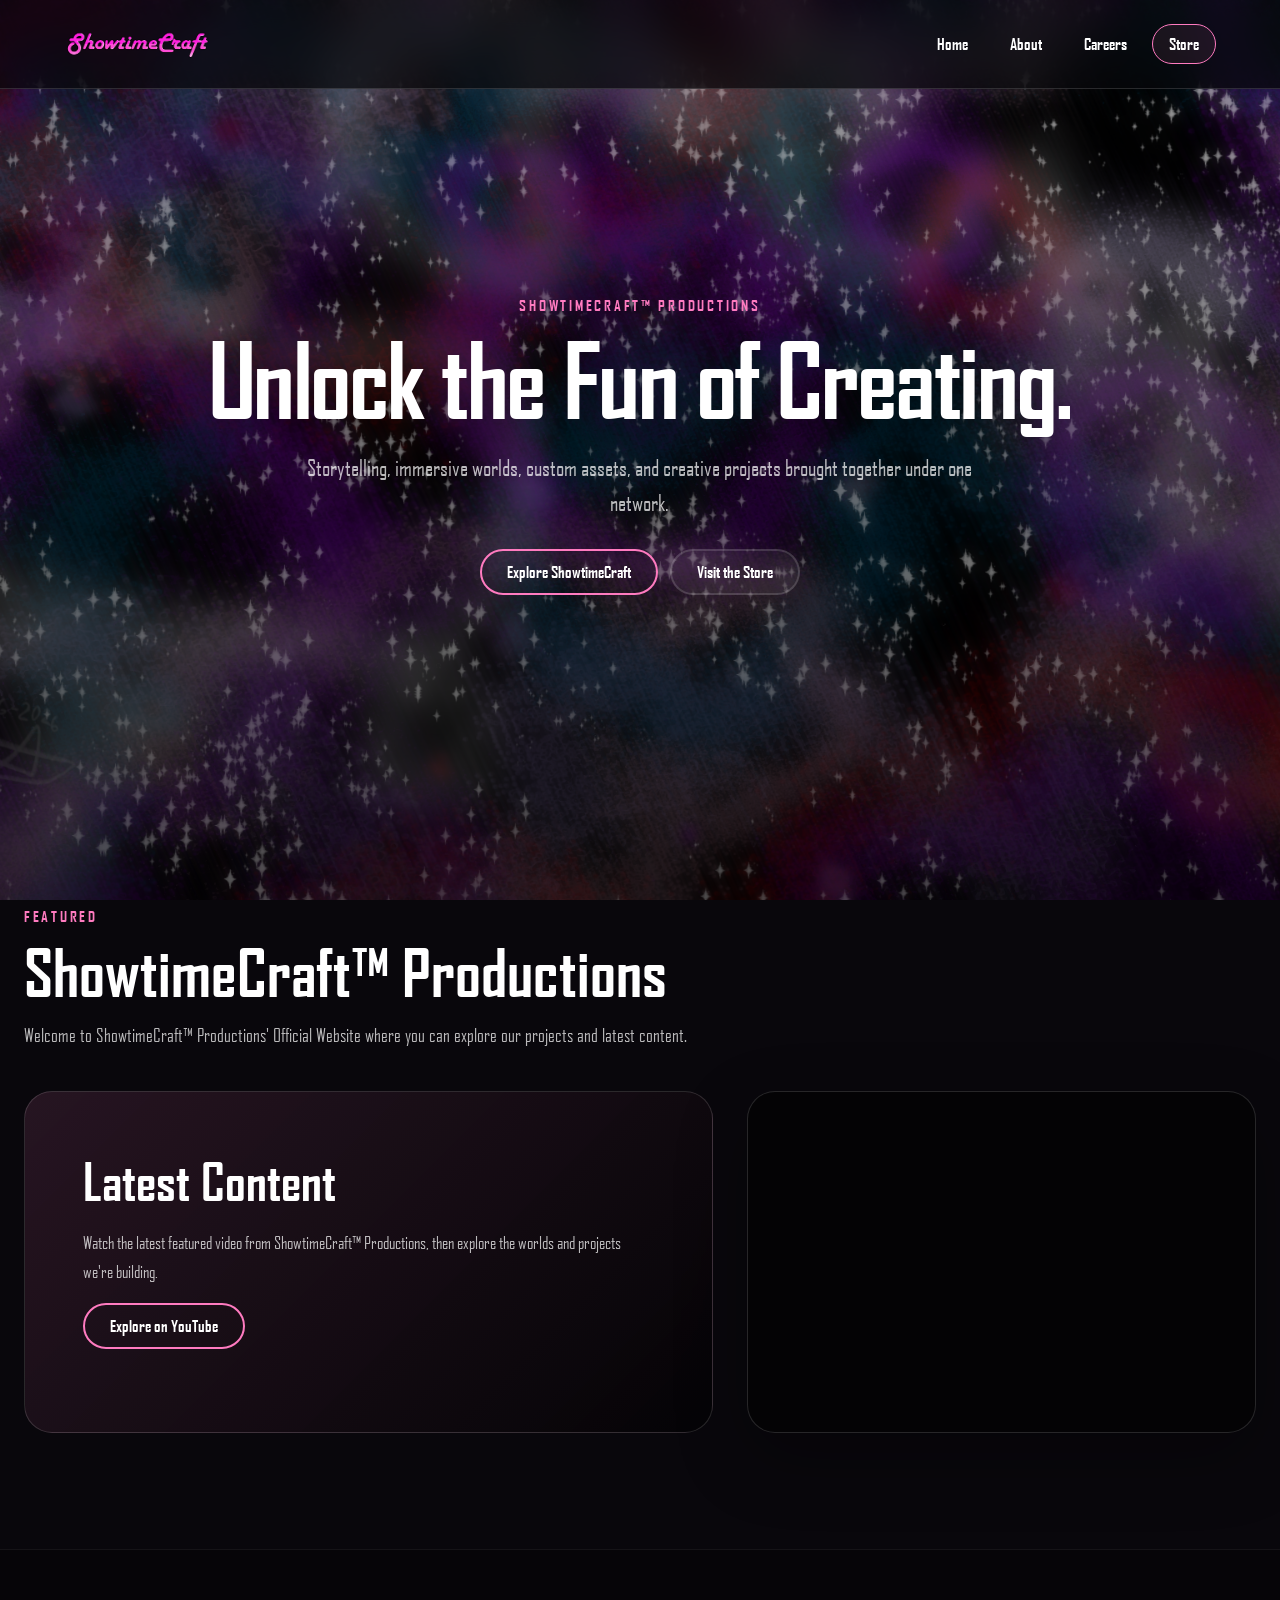
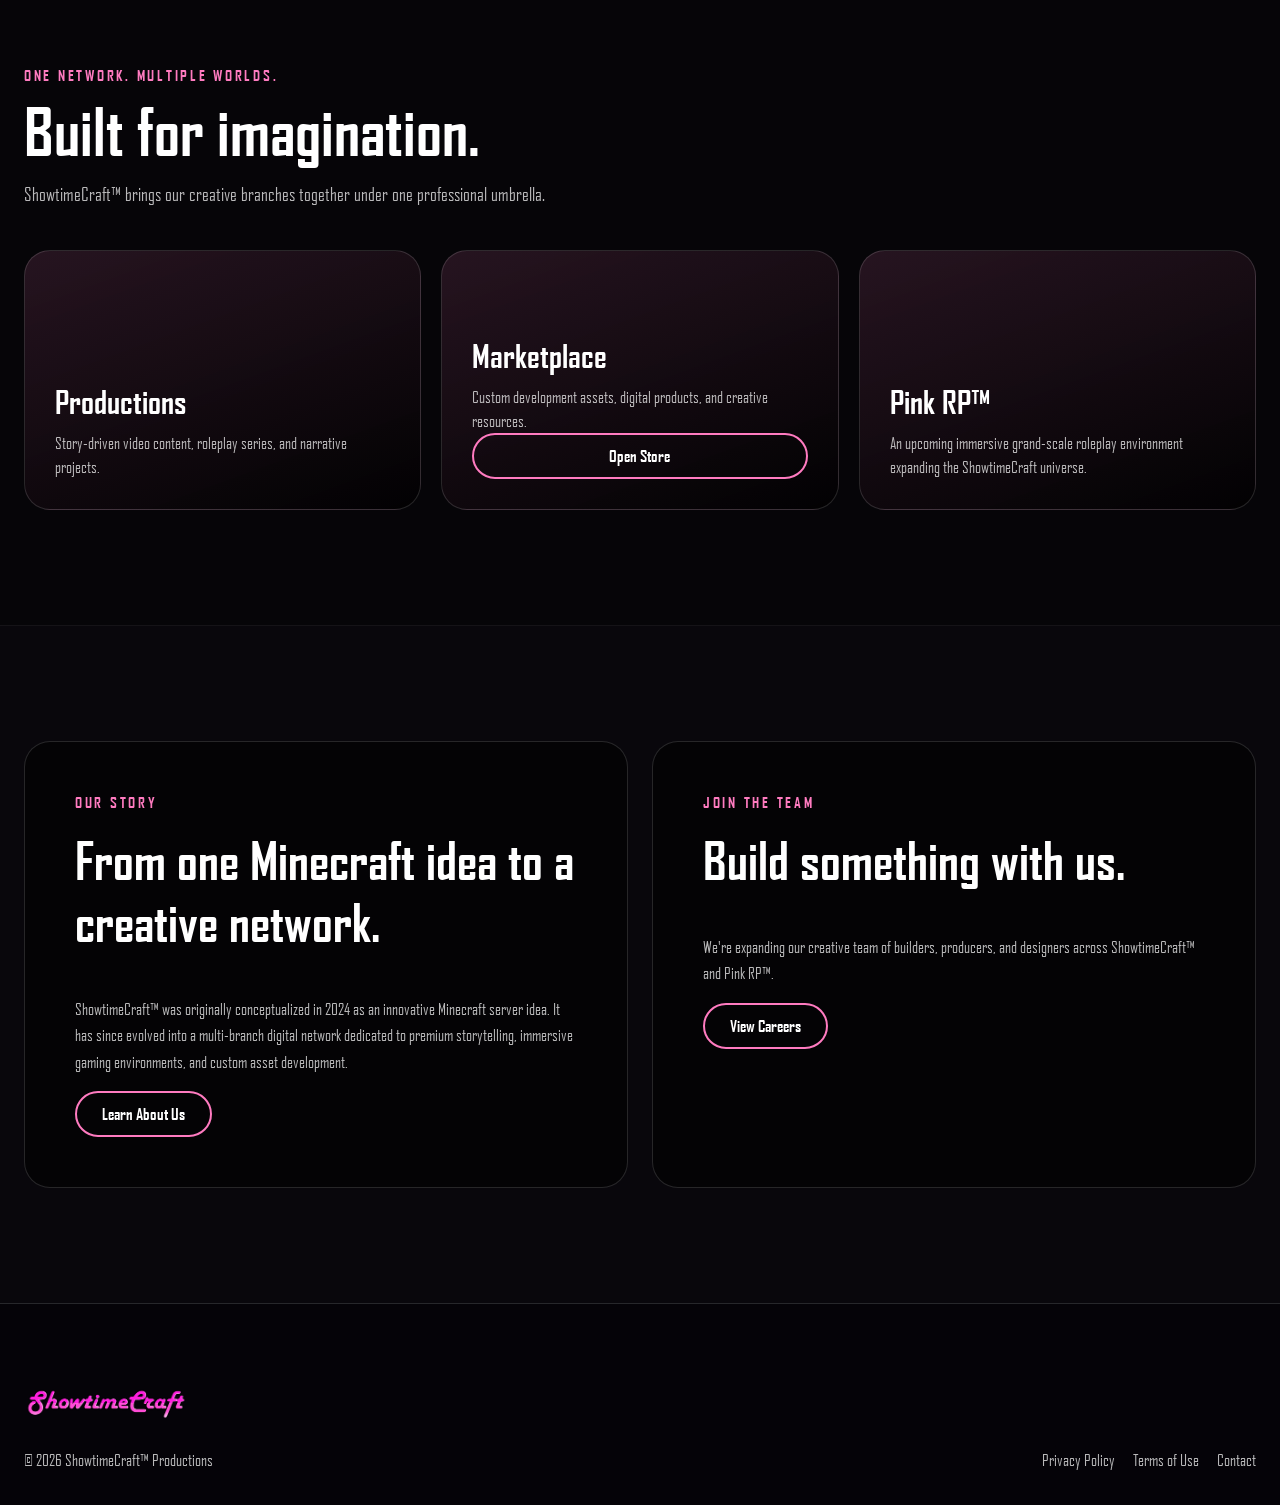
==== index.html @ 4415ff56 "UPdated" ====
<!DOCTYPE html>
<html lang="en">
<head>
    <meta charset="UTF-8">
    <meta name="viewport" content="width=device-width, initial-scale=1.0">
    <title>ShowtimeCraft™ Productions</title>
    <link rel="stylesheet" href="theme.css">
    <link rel="icon" href="icons/ShowtimeCraft_FavIcon.png" type="image/png">
</head>
<body>
<nav class="navbar">
    <div class="logo-area">
        <a href="index.html"><img id="showtime-logo" src="store logo/ShowtimeCraft_Logo_update.png" alt="ShowtimeCraft Logo"></a>
    </div>
    <ul class="nav-links">
        <li><a href="index.html">Home</a></li>
        <li><a href="about.html">About</a></li>
        <li><a href="careers.html">Careers</a></li>
        <li><a href="https://payhip.showtimecraft.org" target="_blank" rel="noopener">Store</a></li>
    </ul>
</nav>

<header class="hero">
    <div class="hero-inner">
        <span class="eyebrow">ShowtimeCraft™ Productions</span>
        <h1>Unlock the Fun of Creating.</h1>
        <p>Storytelling, immersive worlds, custom assets, and creative projects brought together under one network.</p>
        <div class="cta-row">
            <a class="cta-button" href="#featured">Explore ShowtimeCraft</a>
            <a class="cta-button secondary" href="https://payhip.showtimecraft.org" target="_blank" rel="noopener">Visit the Store</a>
        </div>
    </div>
</header>

<section class="section" id="featured">
    <div class="section-inner">
        <div class="section-heading">
            <span class="eyebrow">Featured</span>
            <h2>ShowtimeCraft™ Productions</h2>
            <p>Welcome to ShowtimeCraft™ Productions' Official Website where you can explore our projects and latest content.</p>
        </div>
        <div class="feature">
            <div class="feature-copy">
                <h3>Latest Content</h3>
                <p>Watch the latest featured video from ShowtimeCraft™ Productions, then explore the worlds and projects we're building.</p>
                <a class="cta-button" href="https://www.youtube.com/" target="_blank" rel="noopener">Explore on YouTube</a>
            </div>
            <div class="feature-media">
                <div class="video-container">
                    <iframe src="https://www.youtube.com/embed/irJFLabq198" title="Latest ShowtimeCraft video" allow="accelerometer; autoplay; clipboard-write; encrypted-media; gyroscope; picture-in-picture; web-share" allowfullscreen></iframe>
                </div>
            </div>
        </div>
    </div>
</section>

<section class="section alt">
    <div class="section-inner">
        <div class="section-heading">
            <span class="eyebrow">One Network. Multiple Worlds.</span>
            <h2>Built for imagination.</h2>
            <p>ShowtimeCraft™ brings our creative branches together under one professional umbrella.</p>
        </div>
        <div class="project-grid">
            <article class="project-card">
                <h3>Productions</h3>
                <p>Story-driven video content, roleplay series, and narrative projects.</p>
            </article>
            <article class="project-card">
                <h3>Marketplace</h3>
                <p>Custom development assets, digital products, and creative resources.</p>
                <a class="cta-button" href="https://payhip.showtimecraft.org" target="_blank" rel="noopener">Open Store</a>
            </article>
            <article class="project-card">
                <h3>Pink RP™</h3>
                <p>An upcoming immersive grand-scale roleplay environment expanding the ShowtimeCraft universe.</p>
            </article>
        </div>
    </div>
</section>

<section class="section">
    <div class="section-inner split">
        <div class="panel">
            <span class="eyebrow">Our Story</span>
            <h2>From one Minecraft idea to a creative network.</h2>
            <p>ShowtimeCraft™ was originally conceptualized in 2024 as an innovative Minecraft server idea. It has since evolved into a multi-branch digital network dedicated to premium storytelling, immersive gaming environments, and custom asset development.</p>
            <a class="cta-button" href="about.html">Learn About Us</a>
        </div>
        <div class="panel">
            <span class="eyebrow">Join the Team</span>
            <h2>Build something with us.</h2>
            <p>We're expanding our creative team of builders, producers, and designers across ShowtimeCraft™ and Pink RP™.</p>
            <a class="cta-button" href="careers.html">View Careers</a>
        </div>
    </div>
</section>

<footer class="site-footer">
    <div class="footer-inner">
        <div>
            <img src="store logo/ShowtimeCraft_Logo_update.png" alt="ShowtimeCraft Logo" class="footer-logo">
            <div class="footer-content"><p>© 2026 ShowtimeCraft™ Productions</p></div>
        </div>
        <ul class="footer-links">
            <li><a href="privacy.html">Privacy Policy</a></li>
            <li><a href="terms.html">Terms of Use</a></li>
            <li><a href="contact.html">Contact</a></li>
        </ul>
    </div>
</footer>
    <script src="logos.js"></script>
</body>
</html>
---- theme.css ----
@font-face {
    font-family: 'AgencyFB';
    src: url('fonts/agencyfb_reg.ttf') format('truetype');
}
@font-face {
    font-family: 'AgencyFBBold';
    src: url('fonts/agencyfb_bold.ttf') format('truetype');
}

:root {
    --pink: #ff7bc0;
    --pink-soft: rgba(255, 123, 192, .16);
    --white: #fff;
    --muted: rgba(255,255,255,.72);
    --line: rgba(255,255,255,.14);
    --panel: rgba(0,0,0,.52);
    --max: 1240px;
}

* { box-sizing: border-box; }
html { scroll-behavior: smooth; }

body {
    margin: 0;
    color: var(--white);
    font-family: 'AgencyFB', Arial, sans-serif;
    background: #09070c url('page background/main-background.png') center / cover fixed no-repeat;
    min-height: 100vh;
}

body::before {
    content: "";
    position: fixed;
    inset: 0;
    z-index: -1;
    background: linear-gradient(180deg, rgba(0,0,0,.35), rgba(0,0,0,.68));
    pointer-events: none;
}

h1,h2,h3 { font-family: 'AgencyFBBold', Arial, sans-serif; }
h1,h2,h3,p { margin-top: 0; }

a { color: inherit; }

.navbar {
    position: sticky;
    top: 0;
    z-index: 50;
    display: flex;
    align-items: center;
    justify-content: space-between;
    gap: 30px;
    padding: 18px clamp(20px, 5vw, 70px);
    background: rgba(8,7,11,.72);
    border-bottom: 1px solid var(--line);
    backdrop-filter: blur(18px);
    -webkit-backdrop-filter: blur(18px);
}

.logo-area a { display:block; text-decoration:none; }
#showtime-logo { display:block; max-height:52px; width:auto; }

.nav-links {
    list-style:none;
    display:flex;
    align-items:center;
    justify-content:flex-end;
    flex-wrap:wrap;
    gap:8px;
    margin:0;
    padding:0;
}
.nav-links a {
    display:inline-block;
    padding:9px 16px;
    border:1px solid transparent;
    border-radius:999px;
    text-decoration:none;
    font-family:'AgencyFBBold',sans-serif;
    transition:.25s ease;
}
.nav-links a:hover,
.nav-links a:focus-visible {
    border-color:var(--pink);
    background:var(--pink-soft);
    outline:none;
}
.nav-links li:last-child a {
    border-color:var(--pink);
    background:rgba(255,123,192,.08);
}

.hero {
    min-height:78vh;
    display:grid;
    place-items:center;
    text-align:center;
    padding:100px 24px 90px;
}
.hero-inner { max-width:1000px; }
.eyebrow {
    display:inline-block;
    margin-bottom:18px;
    color:var(--pink);
    font-family:'AgencyFBBold',sans-serif;
    font-size:.95rem;
    letter-spacing:.18em;
    text-transform:uppercase;
}
.hero h1 {
    margin-bottom:24px;
    font-size:clamp(3rem, 8vw, 7.2rem);
    line-height:.92;
    letter-spacing:-.025em;
    text-shadow:0 8px 40px rgba(0,0,0,.45);
}
.hero p {
    max-width:720px;
    margin:0 auto 30px;
    color:var(--muted);
    font-size:clamp(1.1rem,2vw,1.4rem);
    line-height:1.55;
}

.cta-row { display:flex; justify-content:center; gap:12px; flex-wrap:wrap; }
.cta-button {
    display:inline-flex;
    align-items:center;
    justify-content:center;
    min-height:46px;
    padding:11px 25px;
    border:2px solid var(--pink);
    border-radius:999px;
    color:#fff;
    background:transparent;
    text-decoration:none;
    font-family:'AgencyFBBold',sans-serif;
    transition:.25s ease;
}
.cta-button:hover,
.cta-button:focus-visible {
    background:var(--pink);
    color:#09070c;
    box-shadow:0 0 24px rgba(255,123,192,.4);
    transform:translateY(-2px);
    outline:none;
}
.cta-button.secondary {
    border-color:var(--line);
    background:rgba(255,255,255,.05);
}
.cta-button.secondary:hover { border-color:#fff; background:rgba(255,255,255,.12); color:#fff; }

.section {
    padding:clamp(70px,9vw,120px) 24px;
}
.section.alt { background:rgba(0,0,0,.28); border-top:1px solid rgba(255,255,255,.06); border-bottom:1px solid rgba(255,255,255,.06); }
.section-inner { width:min(var(--max),100%); margin:auto; }
.section-heading { max-width:760px; margin-bottom:42px; }
.section-heading h2 { font-size:clamp(2.3rem,5vw,4.6rem); line-height:.95; margin-bottom:16px; }
.section-heading p { color:var(--muted); font-size:1.15rem; line-height:1.6; }

.feature {
    display:grid;
    grid-template-columns:1.15fr .85fr;
    gap:34px;
    align-items:stretch;
}
.feature-copy {
    padding:clamp(28px,5vw,58px);
    border:1px solid var(--line);
    border-radius:28px;
    background:linear-gradient(135deg, rgba(255,123,192,.12), rgba(0,0,0,.48));
}
.feature-copy h3 { font-size:clamp(2rem,4vw,3.4rem); margin-bottom:16px; }
.feature-copy p { color:var(--muted); font-size:1.08rem; line-height:1.65; }
.feature-media {
    overflow:hidden;
    min-height:340px;
    border:1px solid var(--line);
    border-radius:28px;
    background:rgba(0,0,0,.55);
    box-shadow:0 25px 70px rgba(0,0,0,.3);
}
.video-container { position:relative; width:100%; height:100%; min-height:340px; }
.video-container iframe { position:absolute; inset:0; width:100%; height:100%; border:0; }

.project-grid {
    display:grid;
    grid-template-columns:repeat(3,1fr);
    gap:20px;
}
.project-card {
    min-height:260px;
    display:flex;
    flex-direction:column;
    justify-content:flex-end;
    padding:30px;
    border:1px solid var(--line);
    border-radius:26px;
    background:linear-gradient(160deg, rgba(255,123,192,.13), rgba(0,0,0,.68));
    transition:.3s ease;
}
.project-card:hover {
    transform:translateY(-6px);
    border-color:rgba(255,123,192,.6);
    box-shadow:0 20px 55px rgba(0,0,0,.3);
}
.project-card h3 { font-size:2rem; margin-bottom:10px; }
.project-card p { color:var(--muted); line-height:1.5; margin-bottom:0; }

.split {
    display:grid;
    grid-template-columns:1fr 1fr;
    gap:24px;
}
.panel {
    padding:clamp(28px,5vw,50px);
    border:1px solid var(--line);
    border-radius:26px;
    background:var(--panel);
}
.panel h2 { font-size:clamp(2rem,4vw,3.5rem); }
.panel p, .panel li { color:var(--muted); line-height:1.65; }
.panel ul { padding-left:20px; }

.content-section {
    width:min(1000px, calc(100% - 48px));
    margin:0 auto;
    padding:clamp(55px,8vw,100px) 0;
}
.content-section h1 { font-size:clamp(3rem,7vw,6rem); line-height:.95; margin-bottom:24px; }
.content-section h2 { margin-top:48px; font-size:2.2rem; }
.content-section p, .content-section li { color:var(--muted); line-height:1.7; font-size:1.05rem; }
.content-section ul { padding-left:22px; }

.job-grid { display:grid; grid-template-columns:repeat(2,1fr); gap:22px; }
.job-card {
    padding:34px;
    border:1px solid var(--line);
    border-radius:26px;
    background:linear-gradient(145deg, rgba(255,123,192,.12), rgba(0,0,0,.55));
}
.job-card h3 { color:#fff; font-size:2rem; margin-bottom:10px; }
.job-card p { color:var(--muted); line-height:1.6; margin-bottom:24px; }

.site-footer {
    padding:70px 24px 35px;
    background:rgba(5,4,8,.88);
    border-top:1px solid var(--line);
}
.footer-inner { width:min(var(--max),100%); margin:auto; display:grid; grid-template-columns:1fr auto; gap:35px; align-items:end; }
.footer-logo { max-height:58px; width:auto; margin-bottom:14px; }
.footer-content p { color:var(--muted); margin-bottom:0; }
.footer-links { list-style:none; display:flex; flex-wrap:wrap; justify-content:flex-end; gap:18px; padding:0; margin:0; }
.footer-links a { color:var(--muted); text-decoration:none; }
.footer-links a:hover { color:var(--pink); }

@media (max-width: 820px) {
    .navbar { align-items:flex-start; flex-direction:column; }
    .nav-links { justify-content:flex-start; }
    .hero { min-height:70vh; }
    .feature, .split, .project-grid, .job-grid { grid-template-columns:1fr; }
    .feature-media { min-height:260px; }
    .video-container { min-height:260px; }
    .footer-inner { grid-template-columns:1fr; }
    .footer-links { justify-content:flex-start; }
}
@media (max-width: 480px) {
    .nav-links a { padding:8px 11px; }
    .hero { padding-left:16px; padding-right:16px; }
    .section { padding-left:18px; padding-right:18px; }
    .content-section { width:min(100% - 36px,1000px); }
}
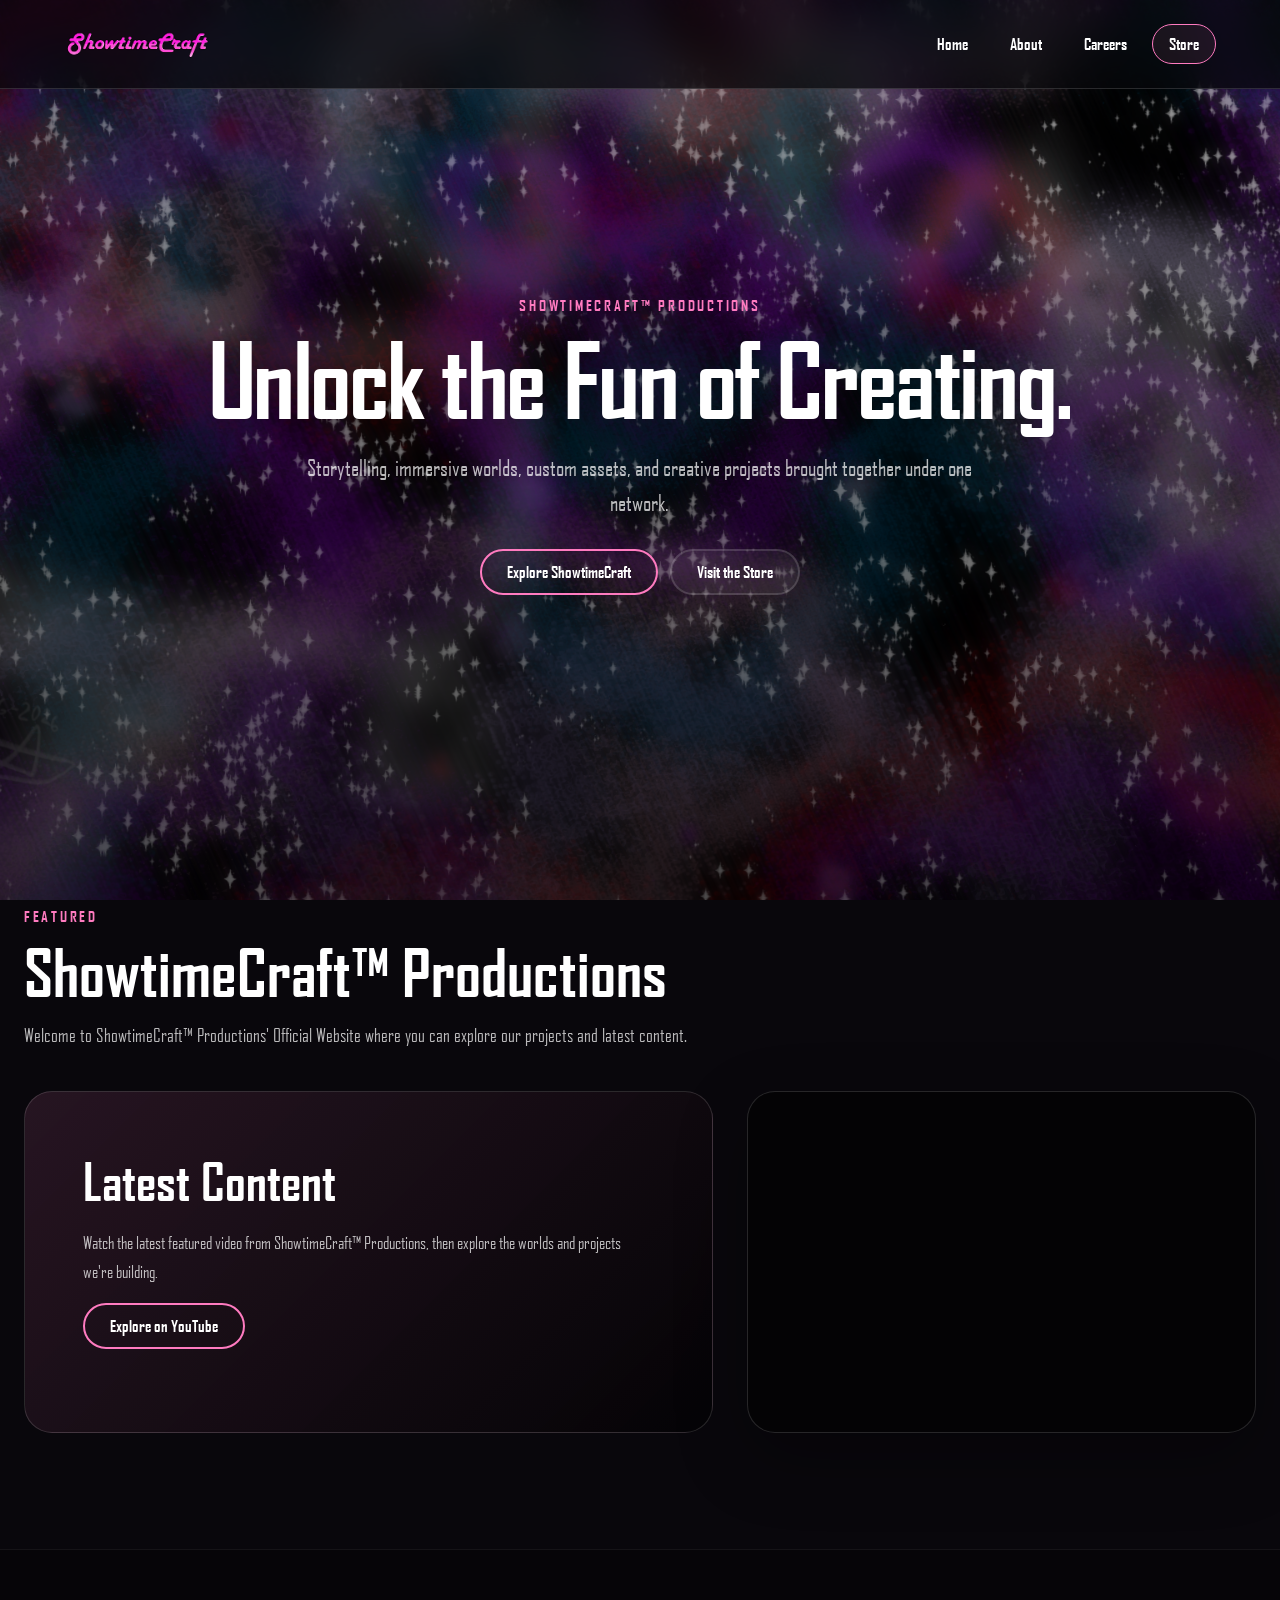
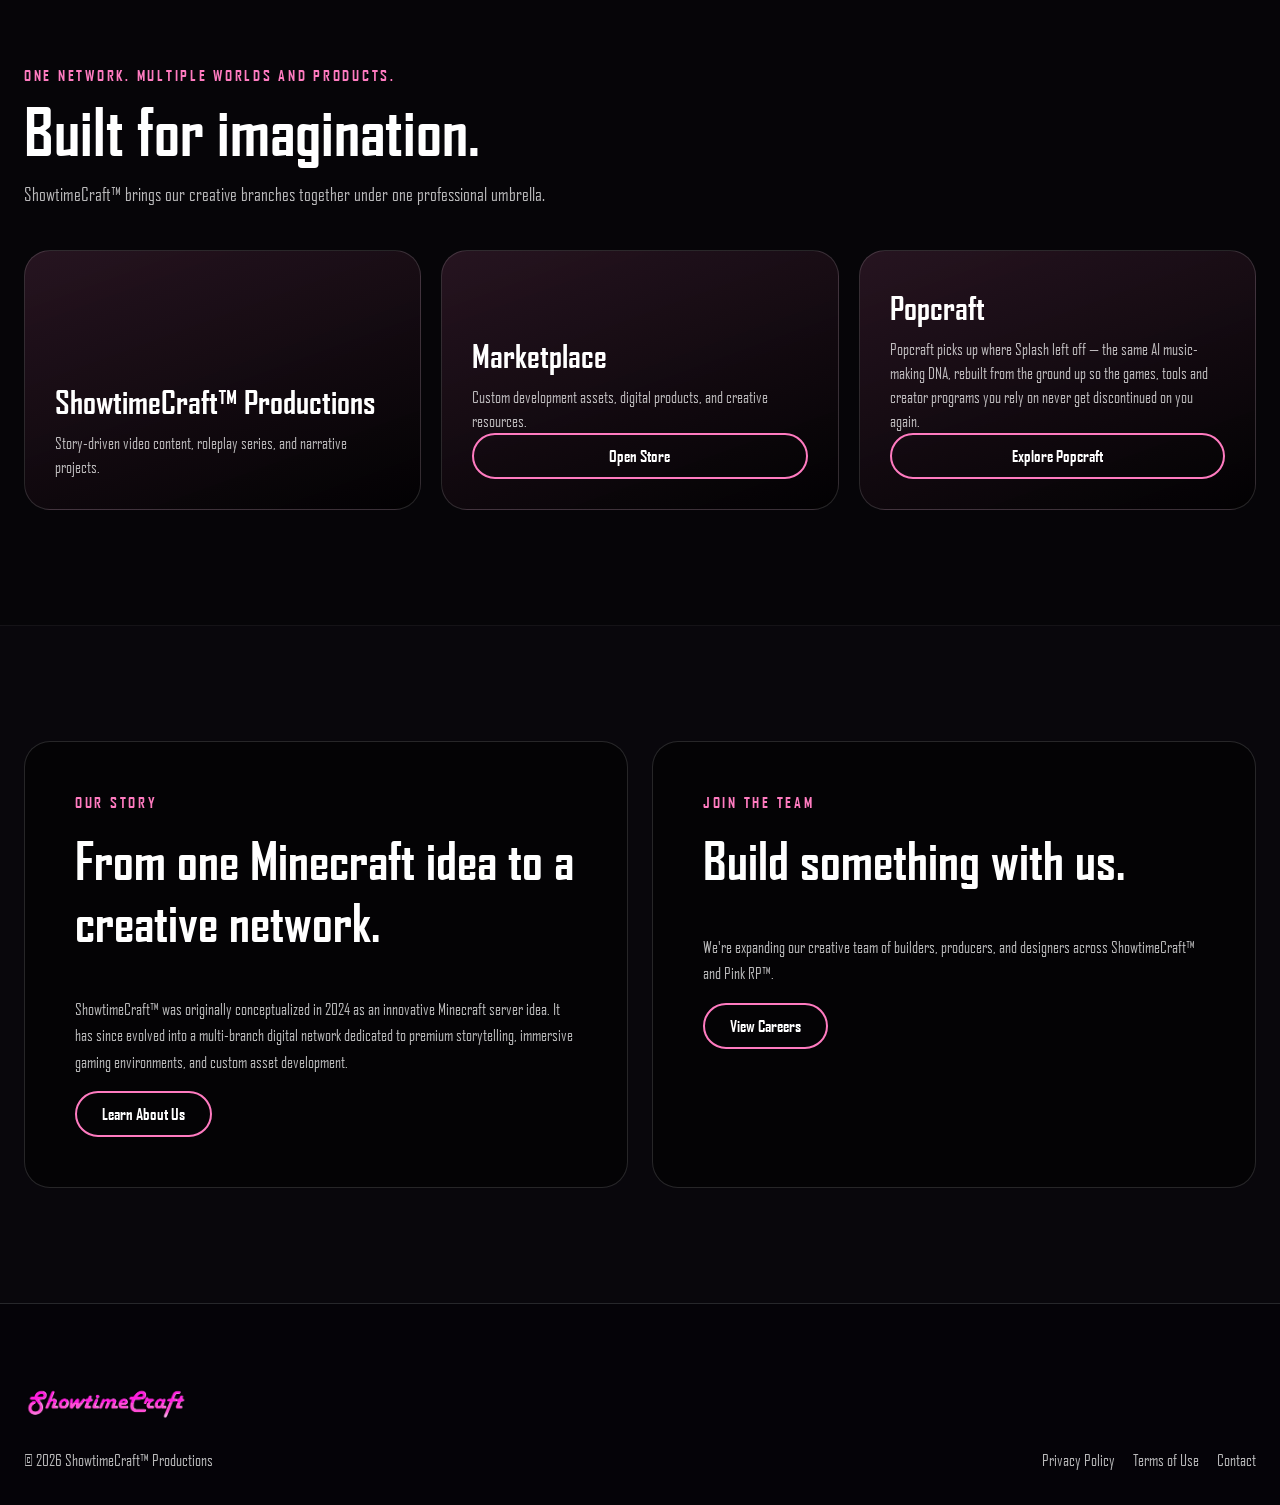
==== commit 51fbe825: "Update index.html" ====
--- a/index.html
+++ b/index.html
@@ -57,13 +57,13 @@
 <section class="section alt">
     <div class="section-inner">
         <div class="section-heading">
-            <span class="eyebrow">One Network. Multiple Worlds.</span>
+            <span class="eyebrow">One Network. Multiple Worlds and Products.</span>
             <h2>Built for imagination.</h2>
             <p>ShowtimeCraft™ brings our creative branches together under one professional umbrella.</p>
         </div>
         <div class="project-grid">
             <article class="project-card">
-                <h3>Productions</h3>
+                <h3>ShowtimeCraft™ Productions</h3>
                 <p>Story-driven video content, roleplay series, and narrative projects.</p>
             </article>
             <article class="project-card">
@@ -72,8 +72,9 @@
                 <a class="cta-button" href="https://payhip.showtimecraft.org" target="_blank" rel="noopener">Open Store</a>
             </article>
             <article class="project-card">
-                <h3>Pink RP™</h3>
-                <p>An upcoming immersive grand-scale roleplay environment expanding the ShowtimeCraft universe.</p>
+                <h3>Popcraft</h3>
+                <p>Popcraft picks up where Splash left off — the same AI music-making DNA, rebuilt from the ground up so the games, tools and creator programs you rely on never get discontinued on you again.</p>
+				<a class="cta-button" href="https://popcraft.showtimecraft.org" target="_blank" rel="noopener">Explore Popcraft</a>
             </article>
         </div>
     </div>
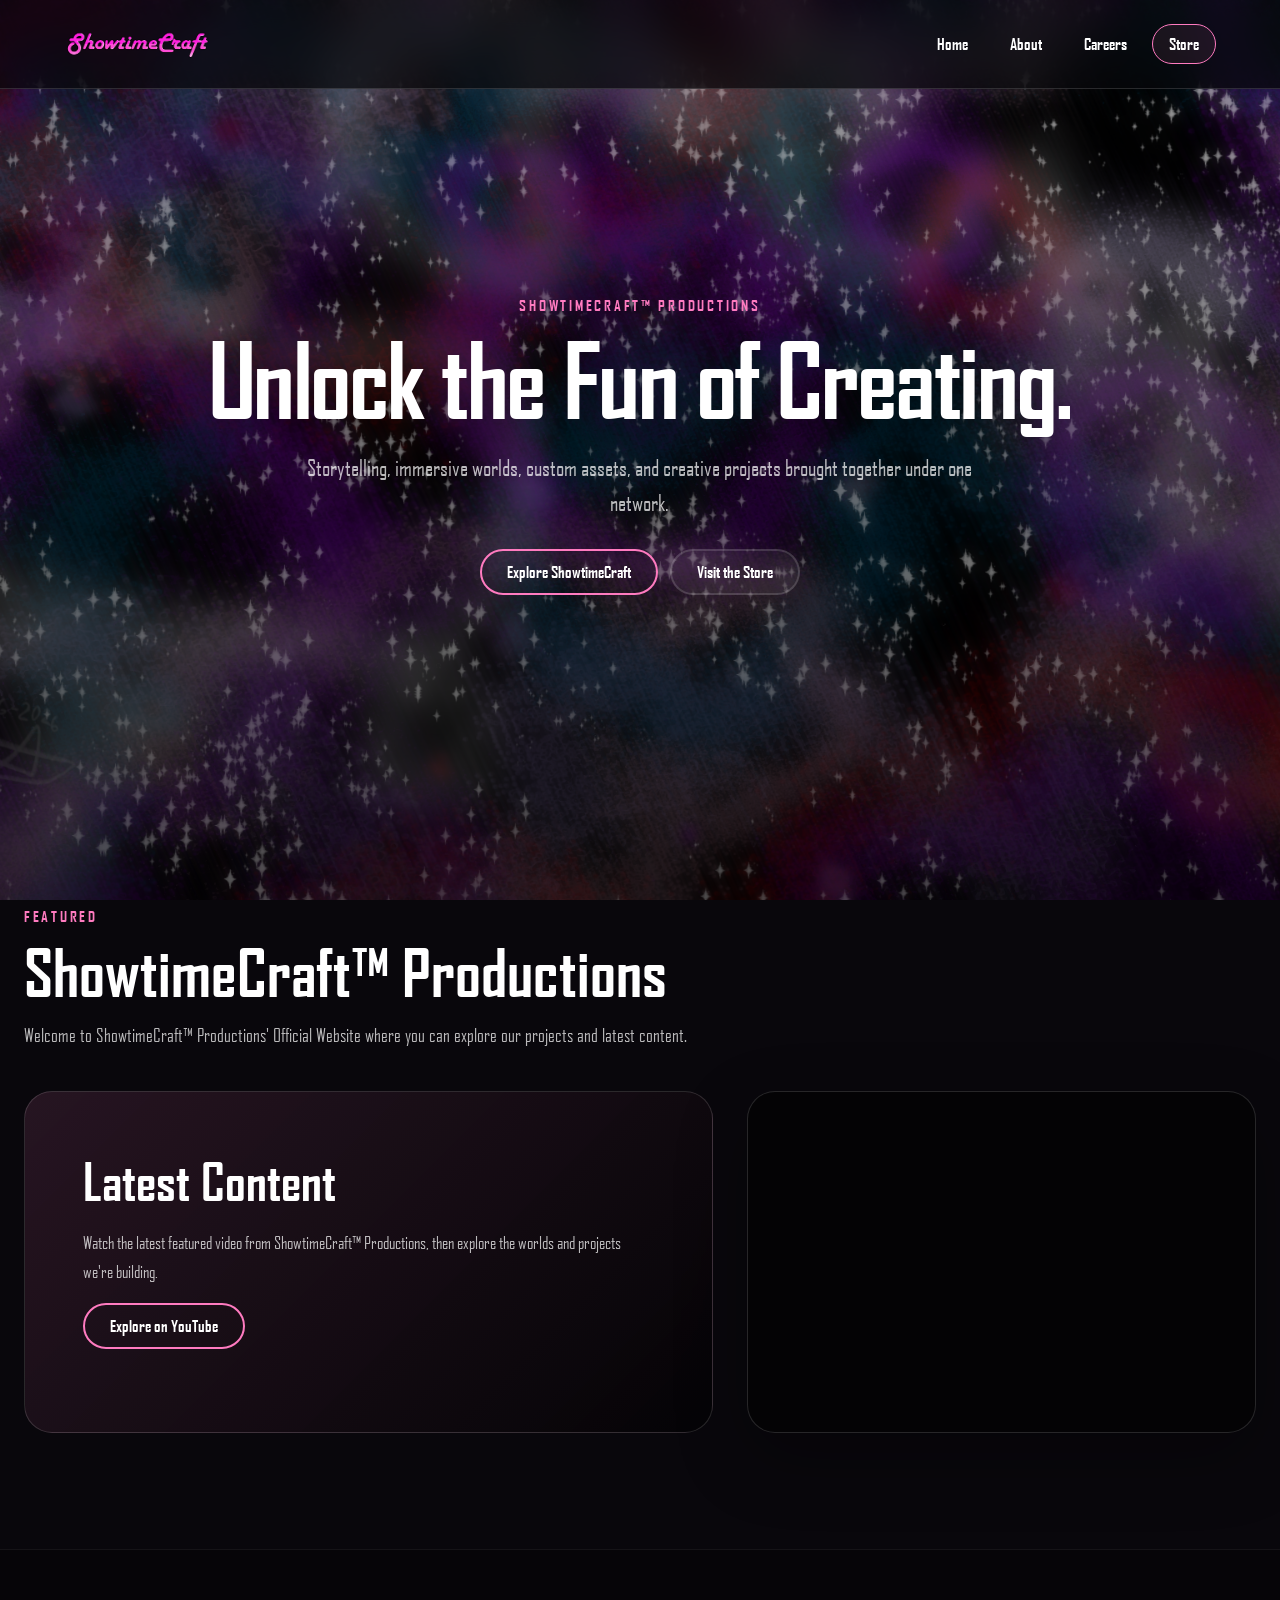
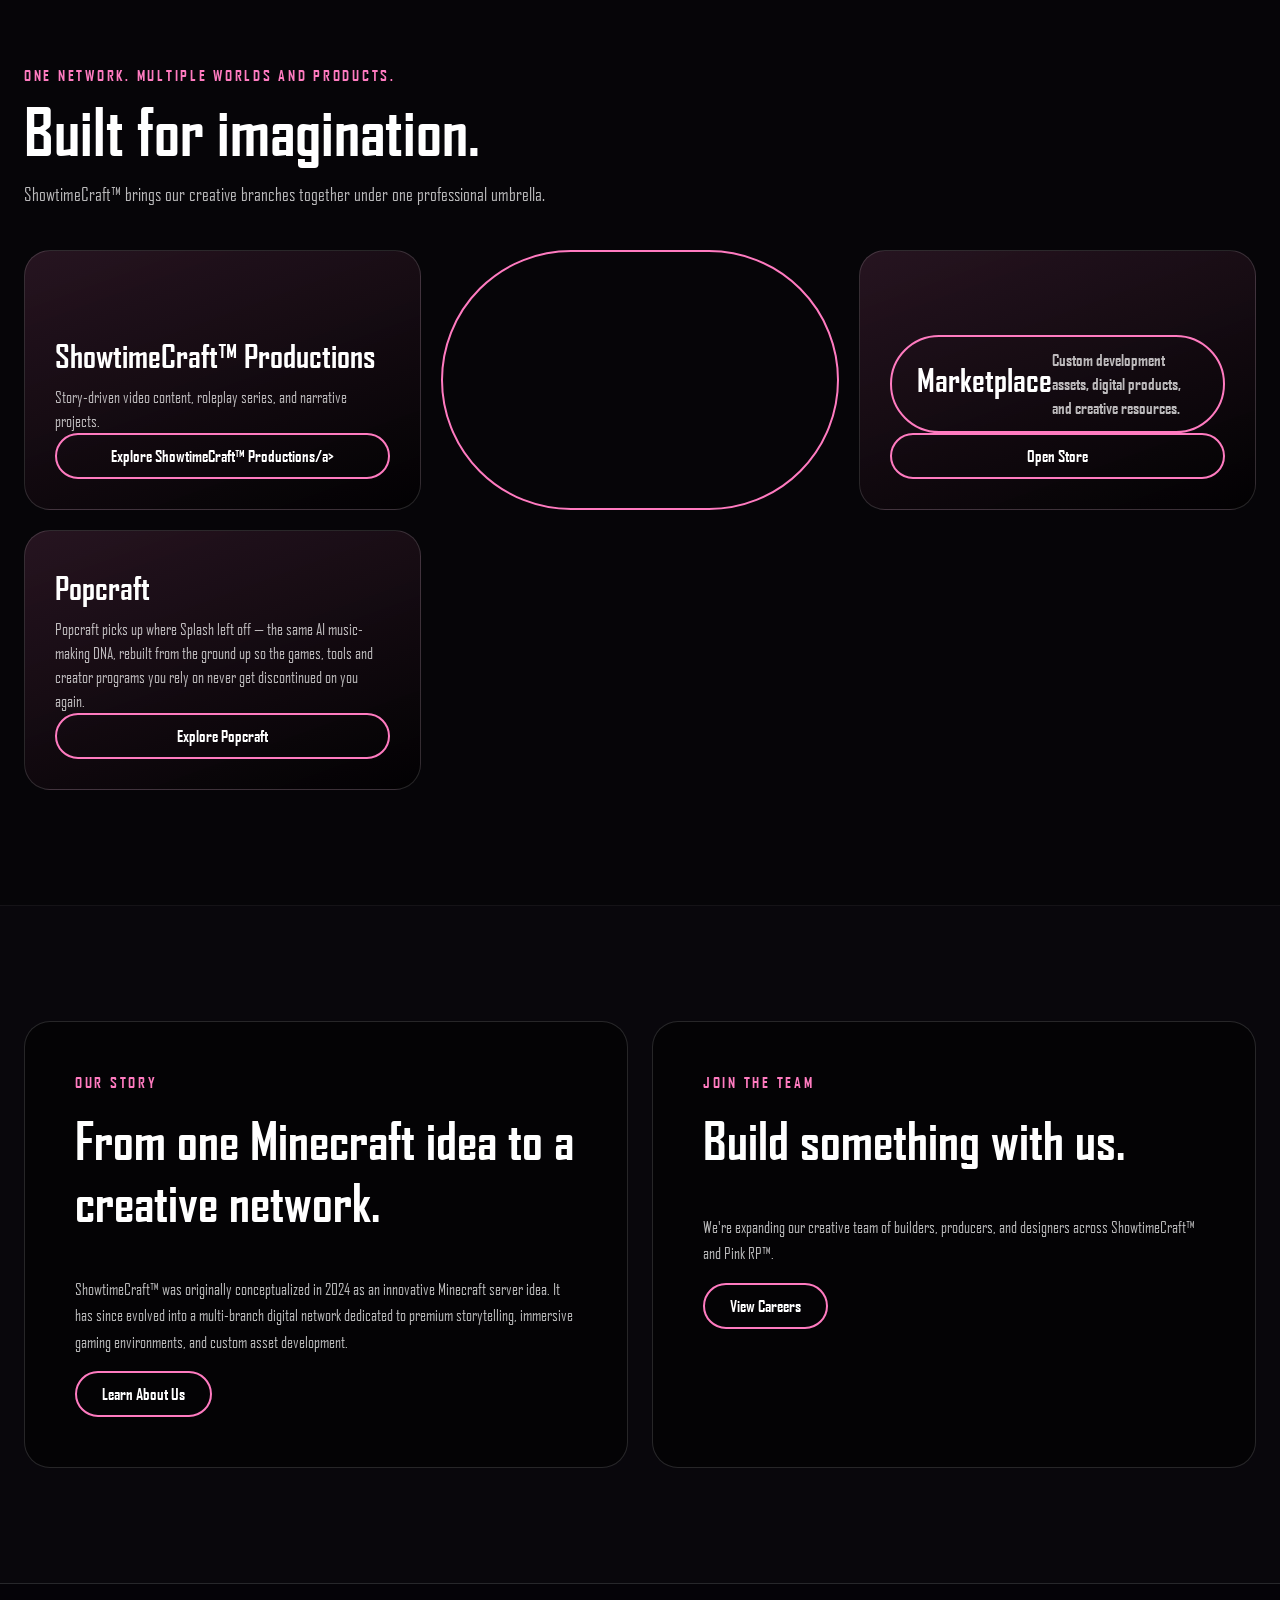
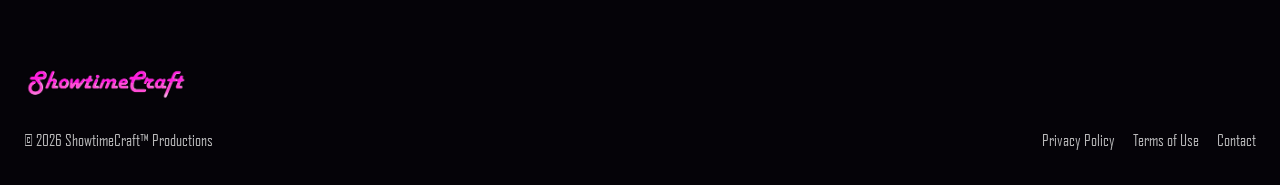
==== commit ea4b6a0b: "Update index.html" ====
--- a/index.html
+++ b/index.html
@@ -65,6 +65,7 @@
             <article class="project-card">
                 <h3>ShowtimeCraft™ Productions</h3>
                 <p>Story-driven video content, roleplay series, and narrative projects.</p>
+				<a class="cta-button" href="https://www.youtube.com/channel/UCC52muIz77kPVr2R_HTy7cg" target="_blank" rel="noopener">Explore ShowtimeCraft™ Productions/a>
             </article>
             <article class="project-card">
                 <h3>Marketplace</h3>
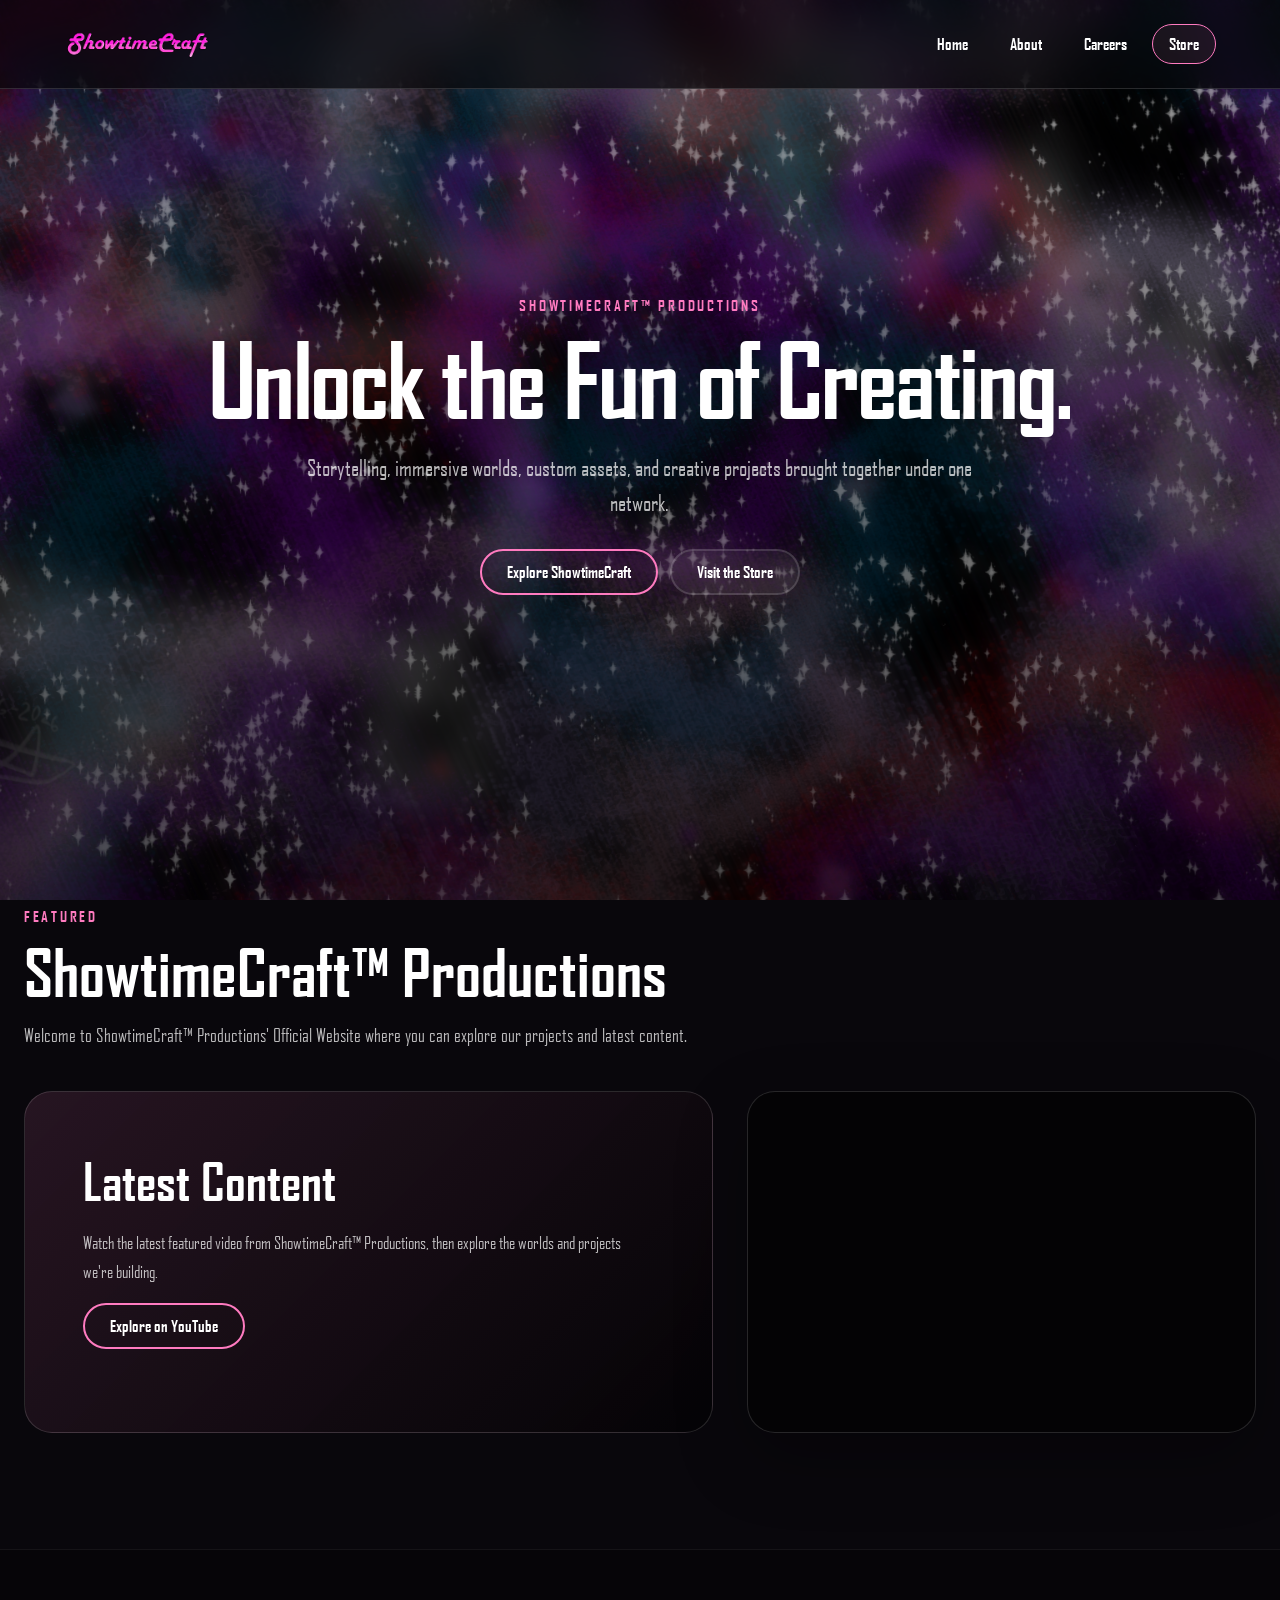
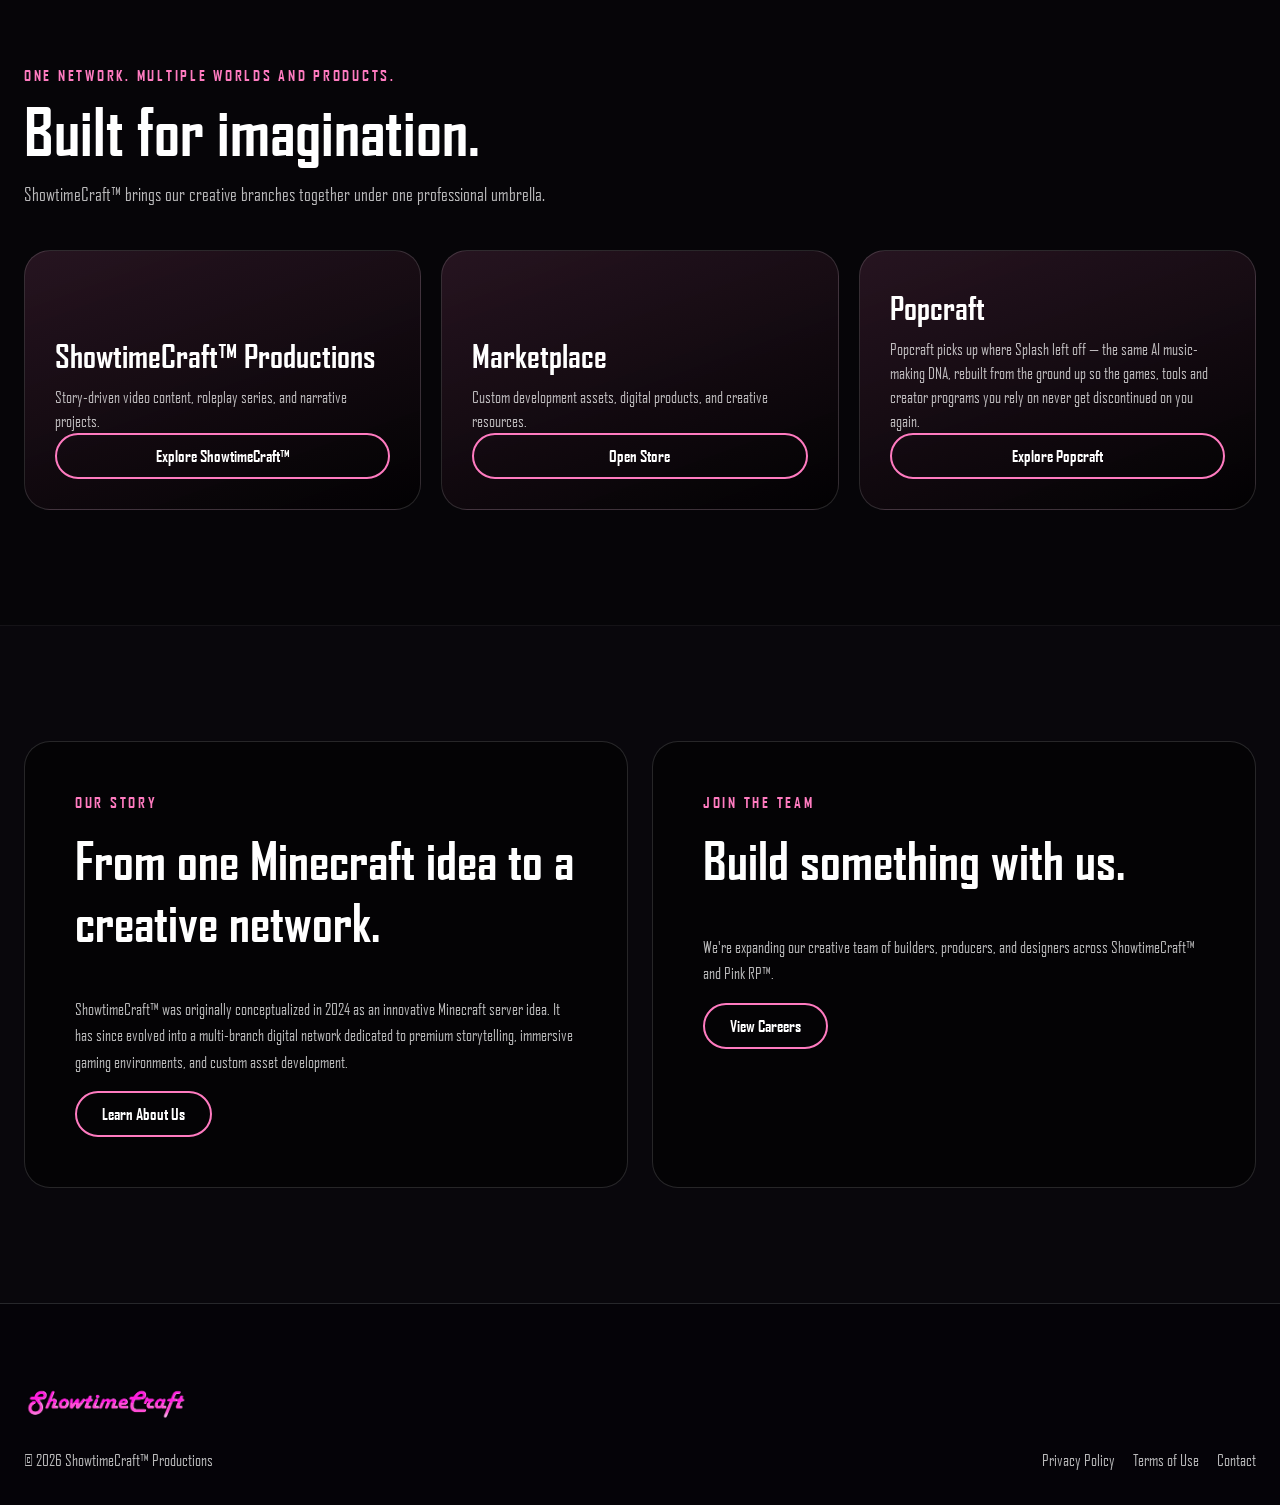
==== commit 94b347c9: "Update index.html" ====
--- a/index.html
+++ b/index.html
@@ -65,7 +65,7 @@
             <article class="project-card">
                 <h3>ShowtimeCraft™ Productions</h3>
                 <p>Story-driven video content, roleplay series, and narrative projects.</p>
-				<a class="cta-button" href="https://www.youtube.com/channel/UCC52muIz77kPVr2R_HTy7cg" target="_blank" rel="noopener">Explore ShowtimeCraft™ Productions/a>
+				<a class="cta-button" href="https://www.youtube.com/channel/UCC52muIz77kPVr2R_HTy7cg" target="_blank" rel="noopener">Explore ShowtimeCraft™</a>
             </article>
             <article class="project-card">
                 <h3>Marketplace</h3>
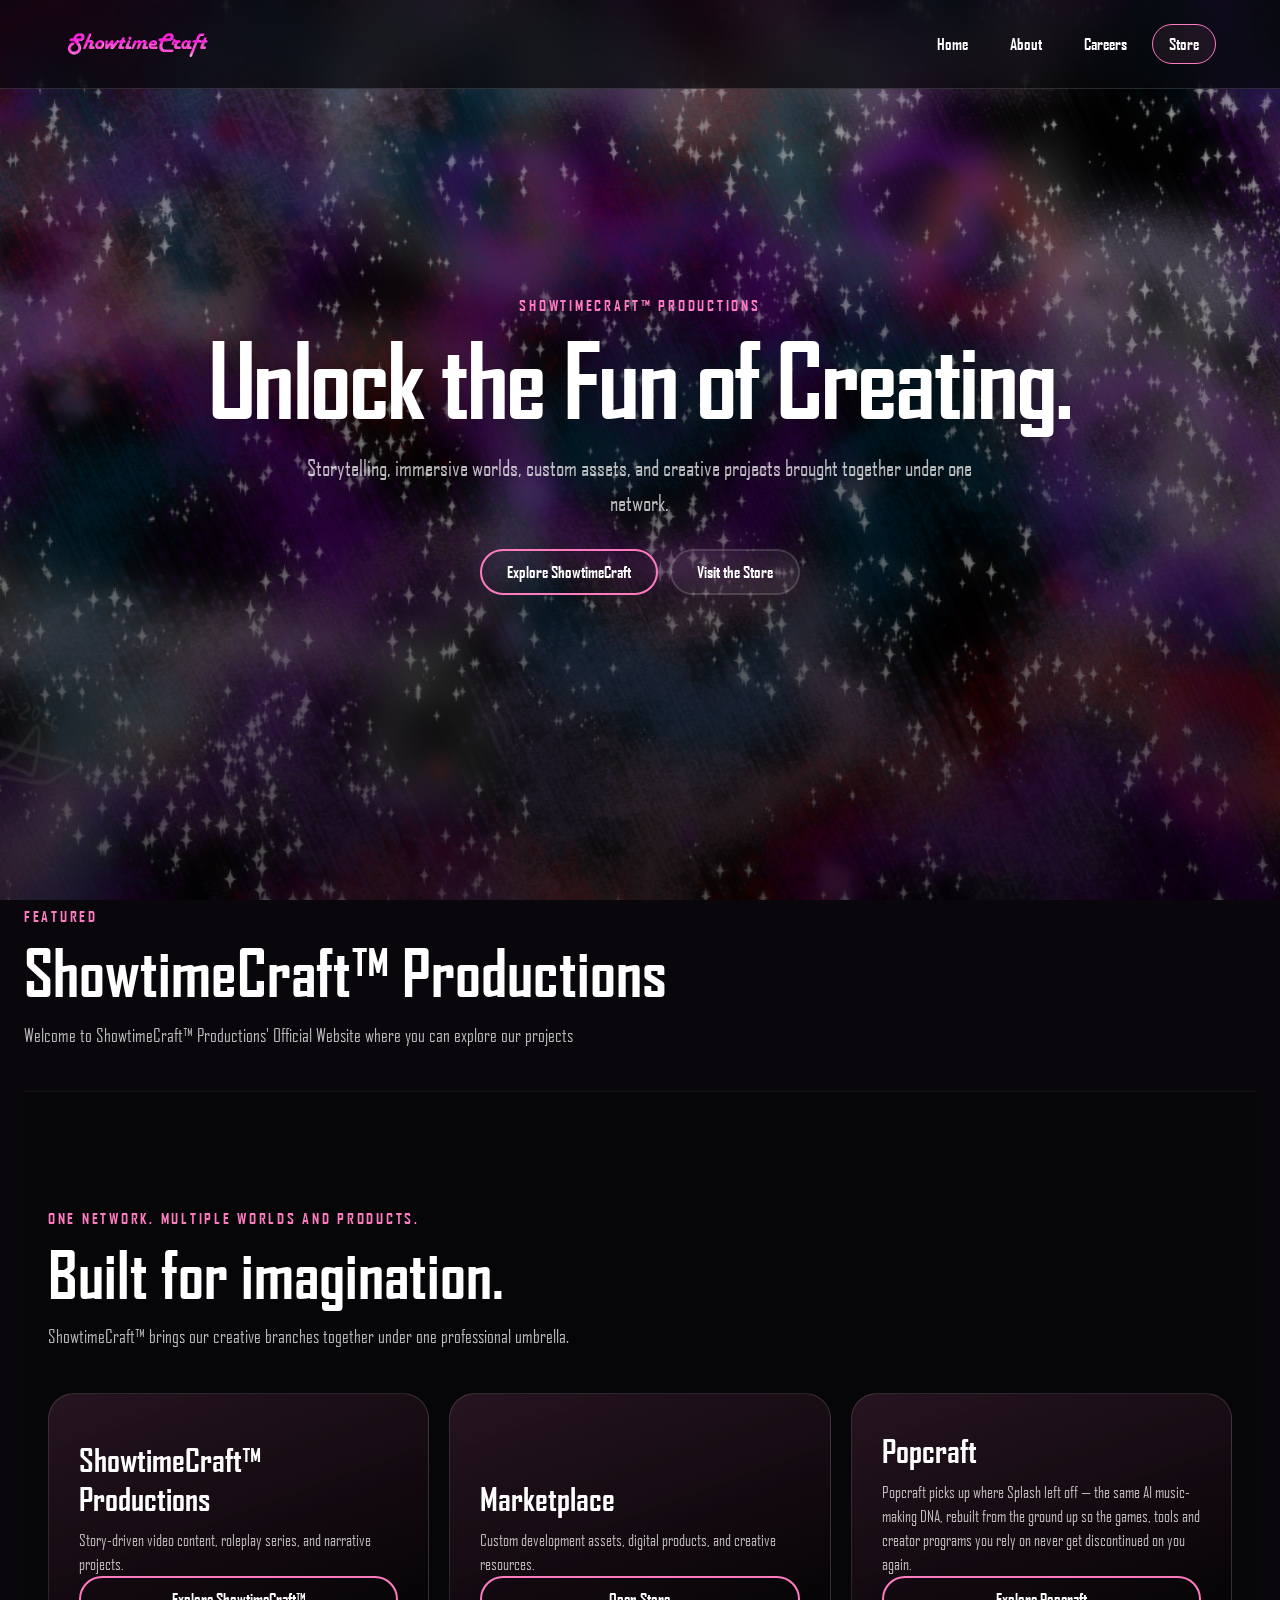
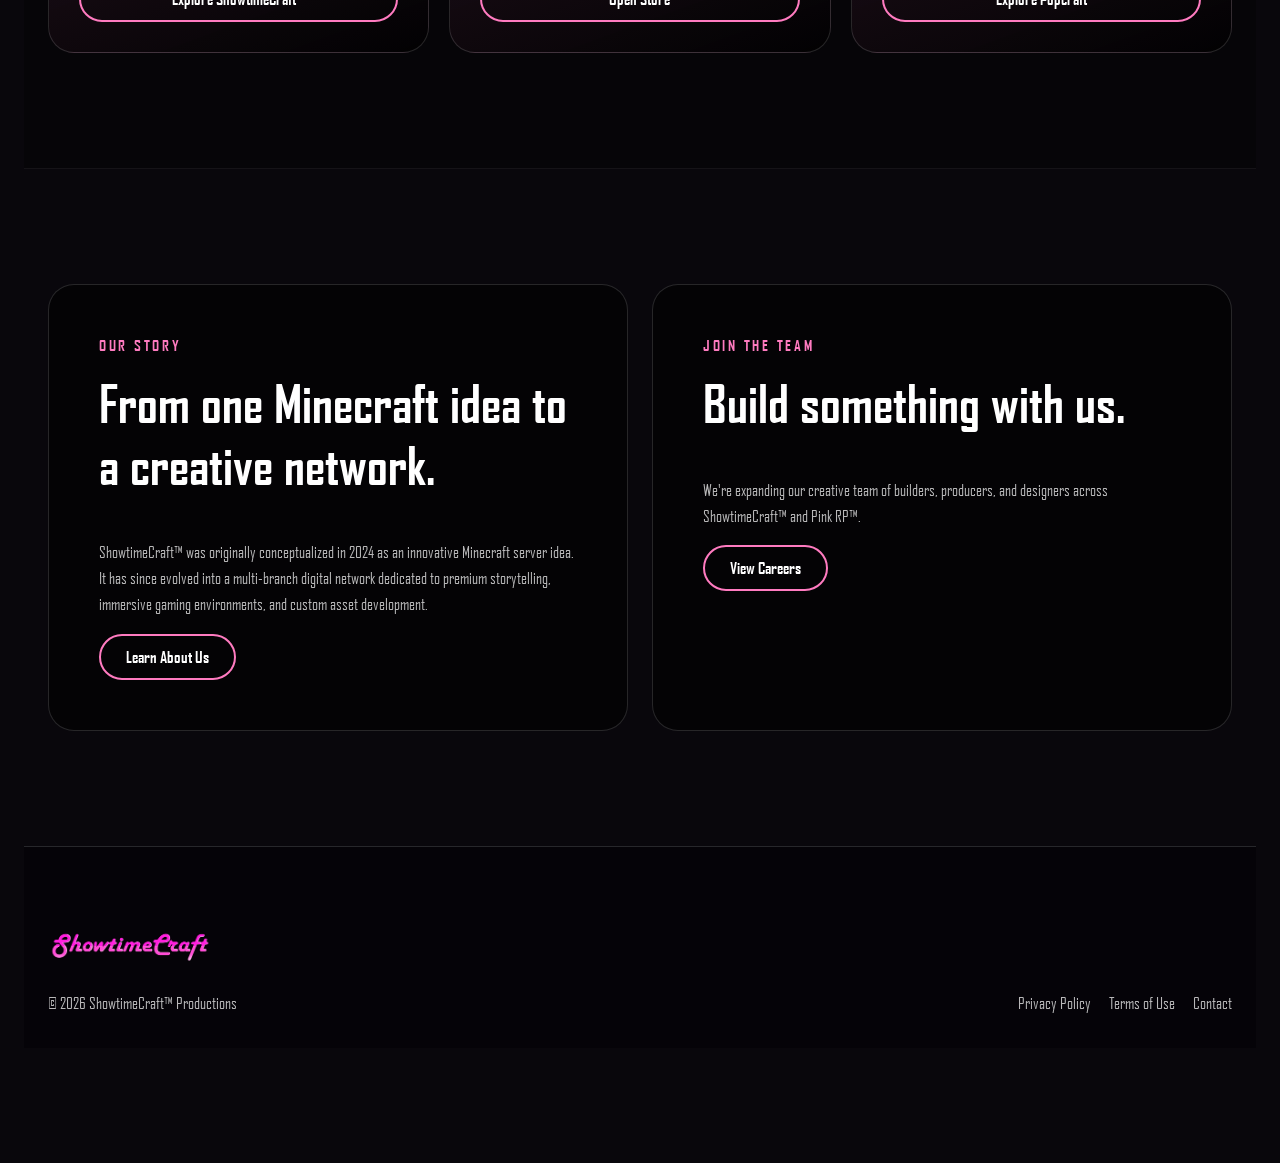
==== commit e76ce6b1: "Update index.html" ====
--- a/index.html
+++ b/index.html
@@ -37,23 +37,9 @@
         <div class="section-heading">
             <span class="eyebrow">Featured</span>
             <h2>ShowtimeCraft™ Productions</h2>
-            <p>Welcome to ShowtimeCraft™ Productions' Official Website where you can explore our projects and latest content.</p>
+            <p>Welcome to ShowtimeCraft™ Productions' Official Website where you can explore our projects</p>
         </div>
-        <div class="feature">
-            <div class="feature-copy">
-                <h3>Latest Content</h3>
-                <p>Watch the latest featured video from ShowtimeCraft™ Productions, then explore the worlds and projects we're building.</p>
-                <a class="cta-button" href="https://www.youtube.com/" target="_blank" rel="noopener">Explore on YouTube</a>
-            </div>
-            <div class="feature-media">
-                <div class="video-container">
-                    <iframe src="https://www.youtube.com/embed/irJFLabq198" title="Latest ShowtimeCraft video" allow="accelerometer; autoplay; clipboard-write; encrypted-media; gyroscope; picture-in-picture; web-share" allowfullscreen></iframe>
-                </div>
-            </div>
-        </div>
-    </div>
-</section>
-
+		
 <section class="section alt">
     <div class="section-inner">
         <div class="section-heading">
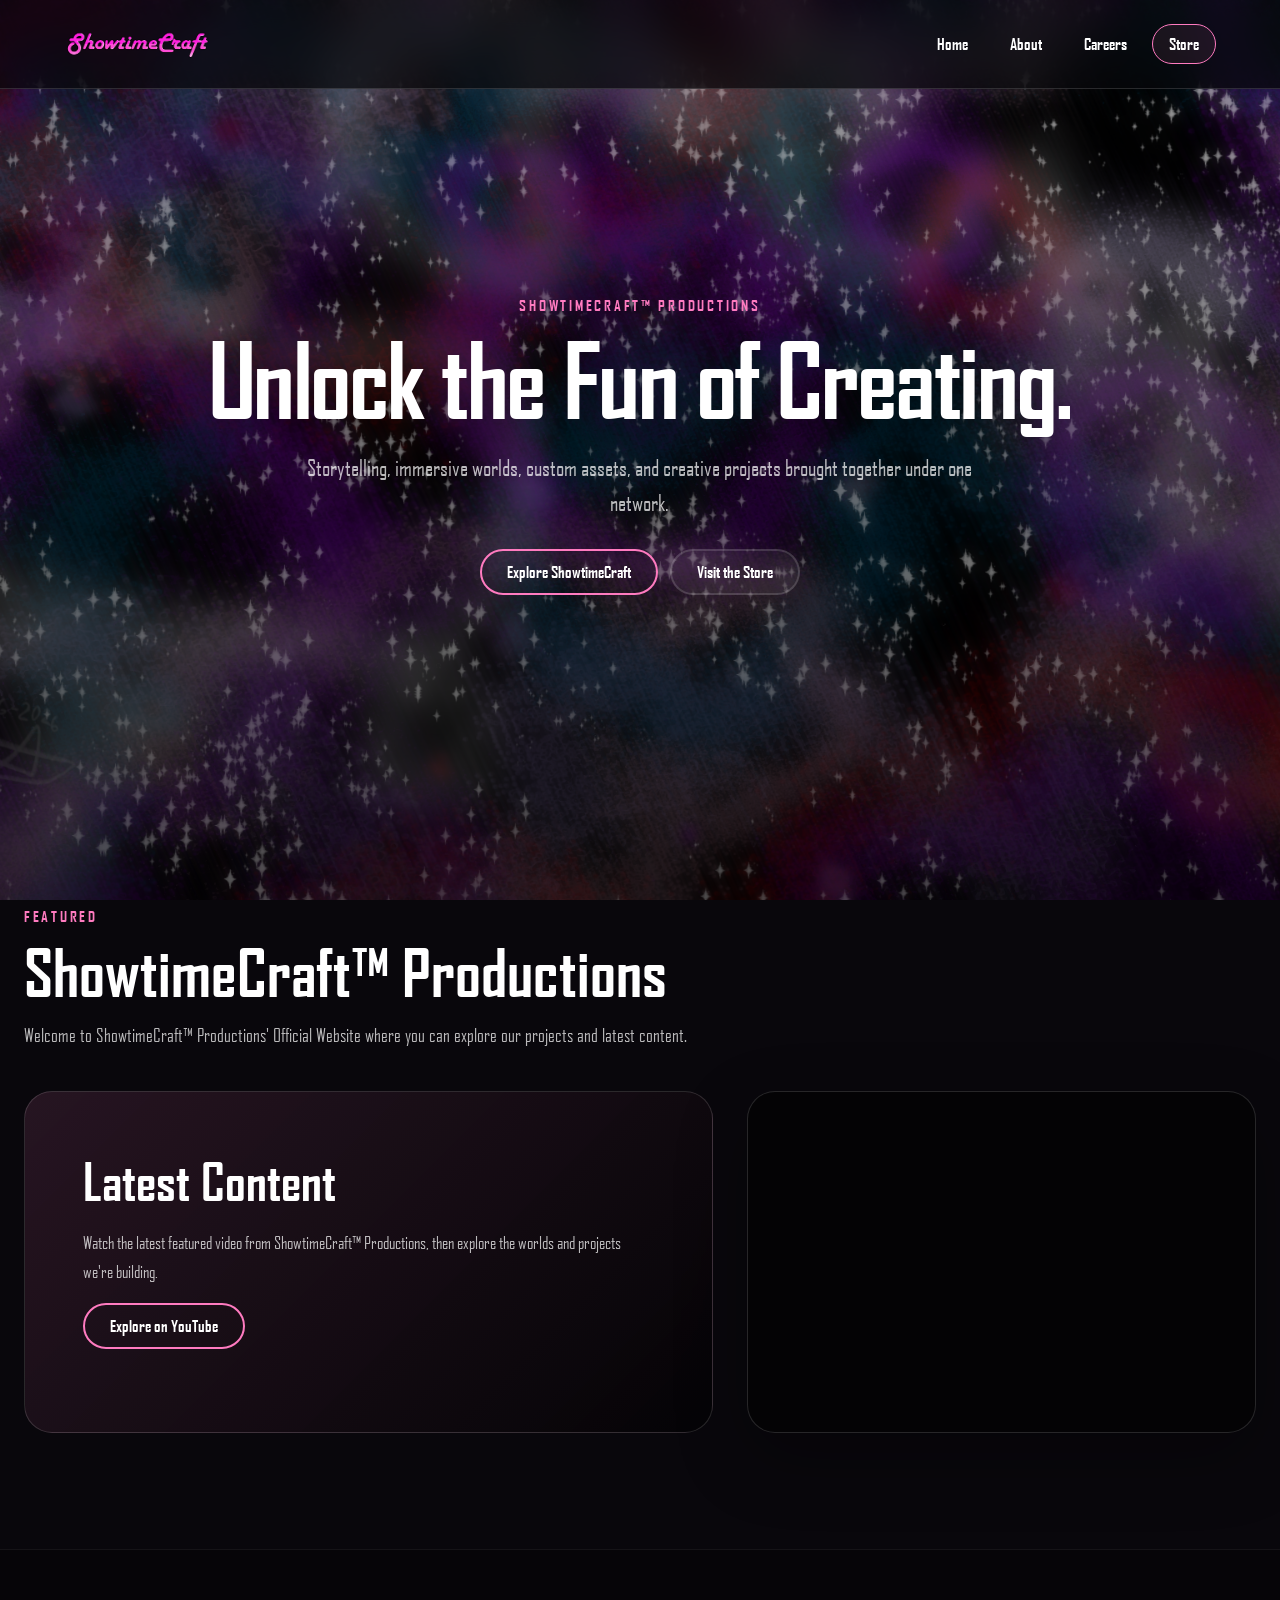
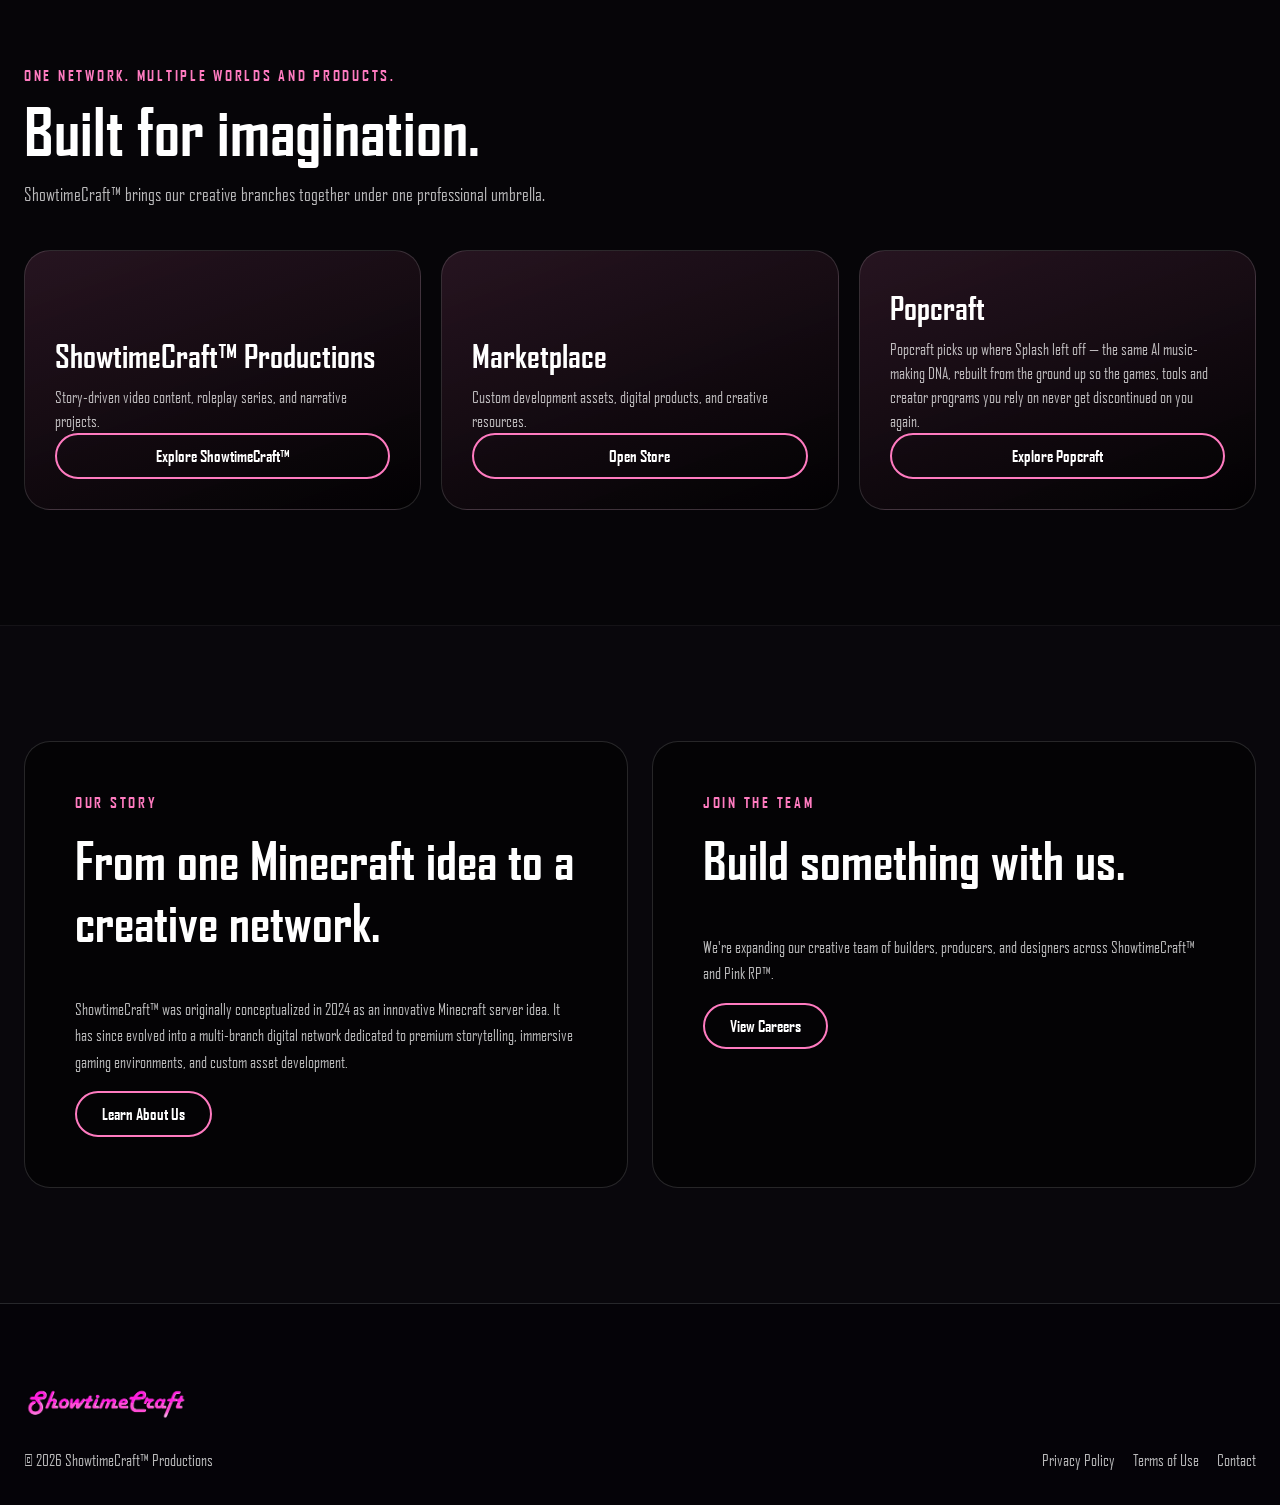
==== commit 83e7864e: "Update index.html" ====
--- a/index.html
+++ b/index.html
@@ -37,9 +37,23 @@
         <div class="section-heading">
             <span class="eyebrow">Featured</span>
             <h2>ShowtimeCraft™ Productions</h2>
-            <p>Welcome to ShowtimeCraft™ Productions' Official Website where you can explore our projects</p>
+            <p>Welcome to ShowtimeCraft™ Productions' Official Website where you can explore our projects and latest content.</p>
         </div>
-		
+        <div class="feature">
+            <div class="feature-copy">
+                <h3>Latest Content</h3>
+                <p>Watch the latest featured video from ShowtimeCraft™ Productions, then explore the worlds and projects we're building.</p>
+                <a class="cta-button" href="https://www.youtube.com/" target="_blank" rel="noopener">Explore on YouTube</a>
+            </div>
+            <div class="feature-media">
+                <div class="video-container">
+                    <iframe src="https://www.youtube.com/embed/irJFLabq198" title="Latest ShowtimeCraft video" allow="accelerometer; autoplay; clipboard-write; encrypted-media; gyroscope; picture-in-picture; web-share" allowfullscreen></iframe>
+                </div>
+            </div>
+        </div>
+    </div>
+</section>
+
 <section class="section alt">
     <div class="section-inner">
         <div class="section-heading">
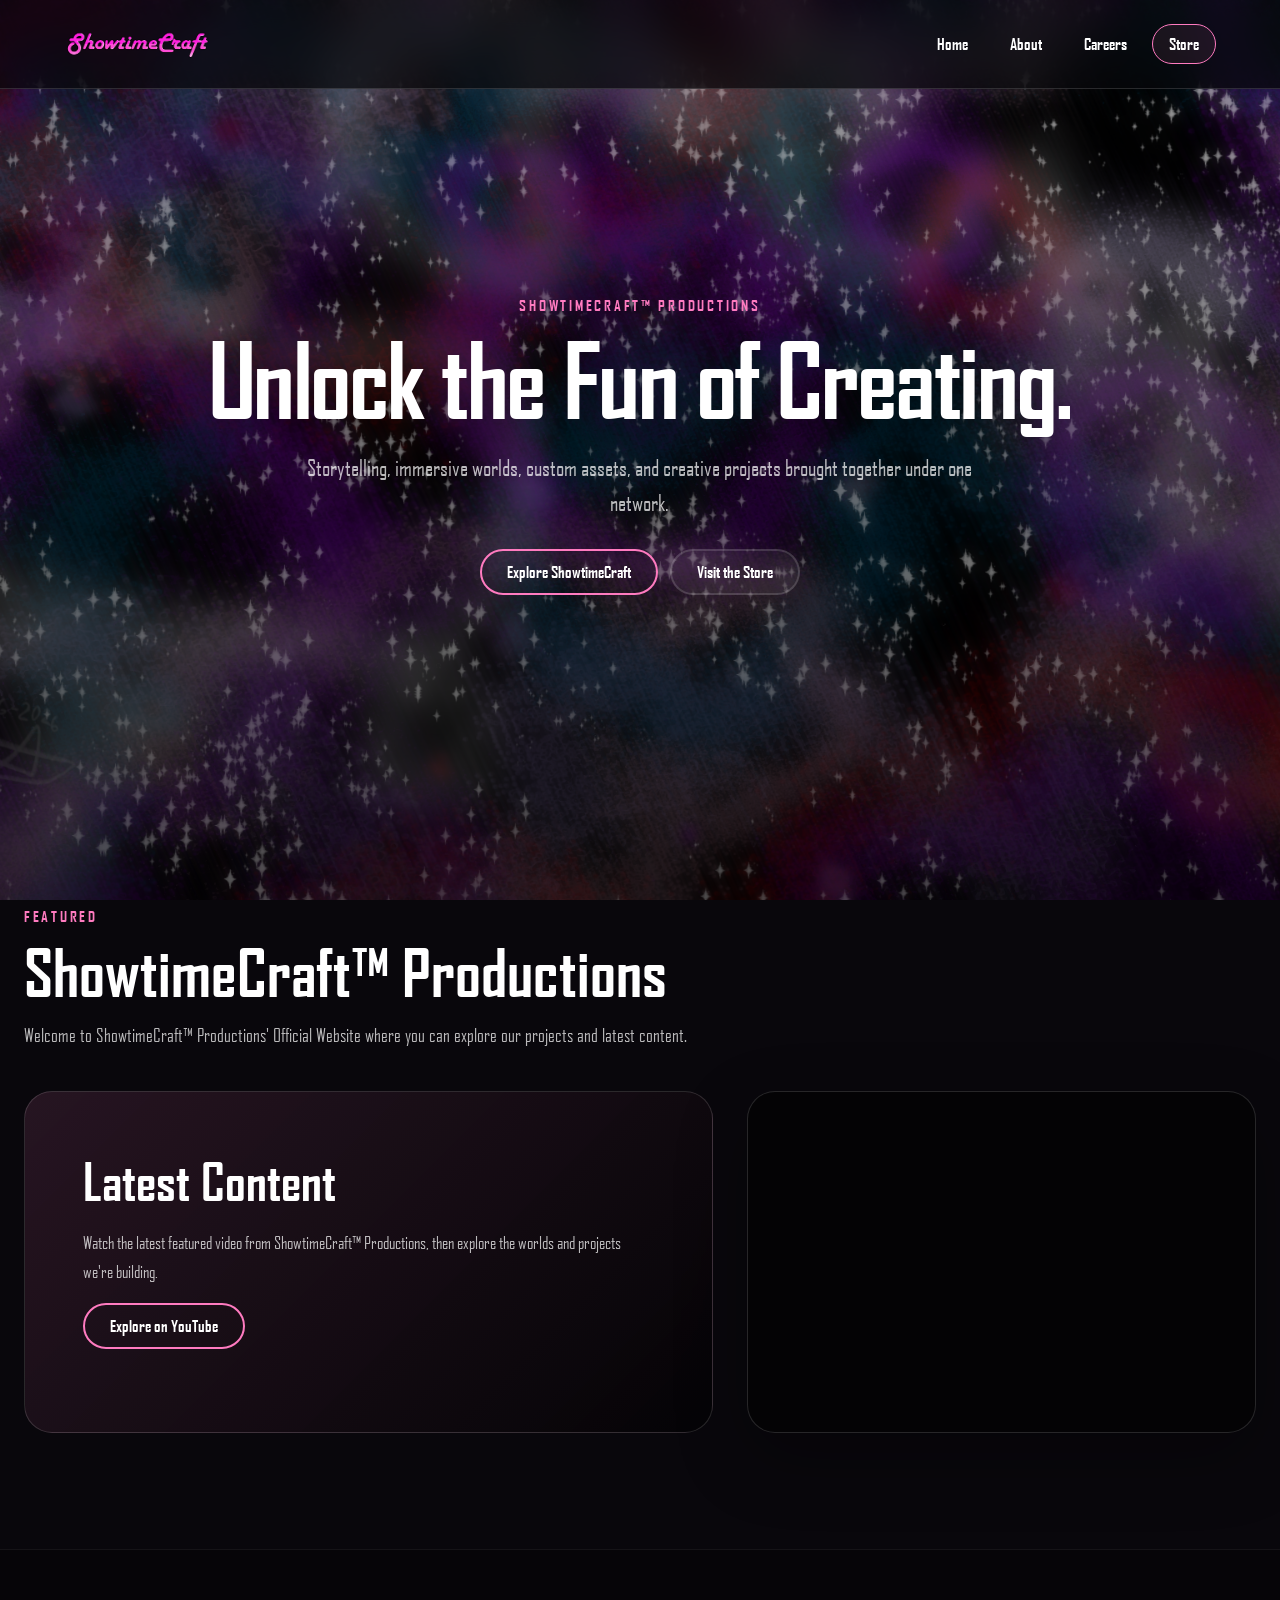
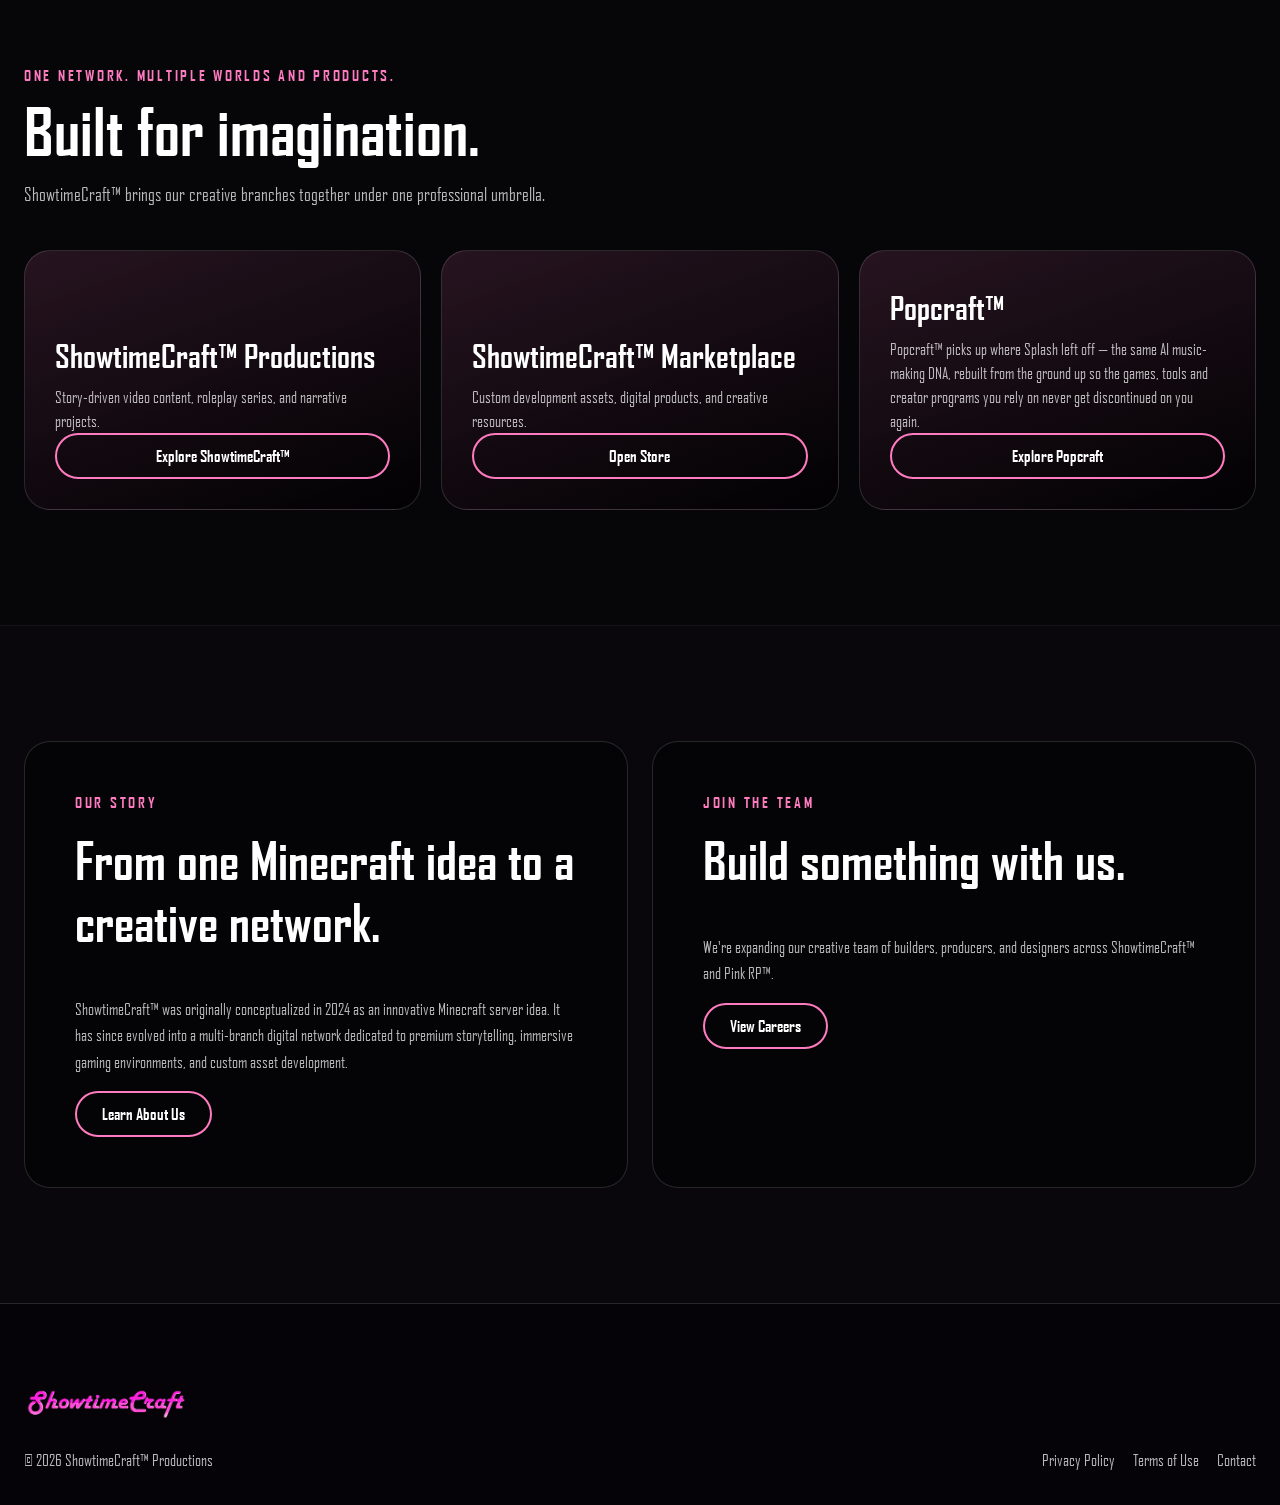
==== commit 307b52aa: "Update index.html" ====
--- a/index.html
+++ b/index.html
@@ -68,13 +68,13 @@
 				<a class="cta-button" href="https://www.youtube.com/channel/UCC52muIz77kPVr2R_HTy7cg" target="_blank" rel="noopener">Explore ShowtimeCraft™</a>
             </article>
             <article class="project-card">
-                <h3>Marketplace</h3>
+                <h3>ShowtimeCraft™ Marketplace</h3>
                 <p>Custom development assets, digital products, and creative resources.</p>
                 <a class="cta-button" href="https://payhip.showtimecraft.org" target="_blank" rel="noopener">Open Store</a>
             </article>
             <article class="project-card">
-                <h3>Popcraft</h3>
-                <p>Popcraft picks up where Splash left off — the same AI music-making DNA, rebuilt from the ground up so the games, tools and creator programs you rely on never get discontinued on you again.</p>
+                <h3>Popcraft™</h3>
+                <p>Popcraft™ picks up where Splash left off — the same AI music-making DNA, rebuilt from the ground up so the games, tools and creator programs you rely on never get discontinued on you again.</p>
 				<a class="cta-button" href="https://popcraft.showtimecraft.org" target="_blank" rel="noopener">Explore Popcraft</a>
             </article>
         </div>
